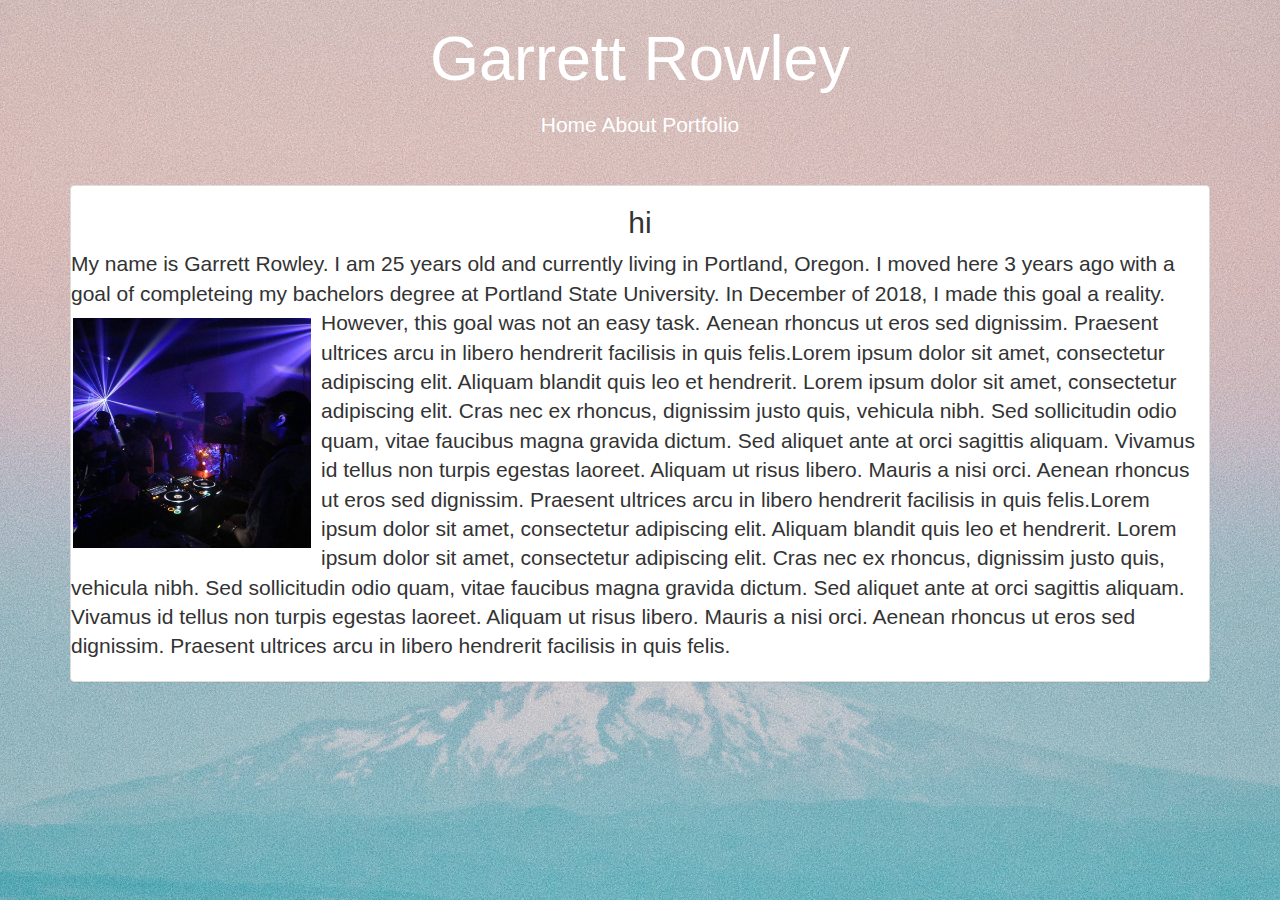
==== aboutme.html @ 8863a8f4 "adds styling to about me. fixes about me picture" ====
<!DOCTYPE html>
<html>
  <head>
    <link href="css/bootstrap.css" rel="stylesheet" type="text/css">
    <link href="css/styles.css" rel="stylesheet" type="text/css">
    <title>Garrett Rowley</title>
  </head>
  <body>
    <div class="container">
      <div class="jumbotron">
        <h1>Garrett Rowley<h1>
          <p class="links">
            <a href="home.html">Home    </a>
            <a href="aboutme.html" class="center">About</a>
            <a href="portfolio.html">Portfolio</a>
          </p>
      </div>
      <div class="col-md-12">
        <div class="panel panel-default">
          <h2 class="center">hi</h2>
            <p class="lead">  My name is Garrett Rowley. I am 25 years old and currently living in Portland, Oregon. I moved here 3 years ago with a goal of completeing my bachelors degree at Portland State University. In December of 2018, I made this goal a reality. However, this goal was not an easy task. <img src="img/me.jpg" alt="a picture of garrett rowley" class="aboutimg no-padding"> Aenean rhoncus ut eros sed dignissim. Praesent ultrices arcu in libero hendrerit facilisis in quis felis.Lorem ipsum dolor sit amet, consectetur adipiscing elit. Aliquam blandit quis leo et hendrerit. Lorem ipsum dolor sit amet, consectetur adipiscing elit. Cras nec ex rhoncus, dignissim justo quis, vehicula nibh. Sed sollicitudin odio quam, vitae faucibus magna gravida dictum. Sed aliquet ante at orci sagittis aliquam. Vivamus id tellus non turpis egestas laoreet. Aliquam ut risus libero. Mauris a nisi orci. Aenean rhoncus ut eros sed dignissim. Praesent ultrices arcu in libero hendrerit facilisis in quis felis.Lorem ipsum dolor sit amet, consectetur adipiscing elit. Aliquam blandit quis leo et hendrerit. Lorem ipsum dolor sit amet, consectetur adipiscing elit. Cras nec ex rhoncus, dignissim justo quis, vehicula nibh. Sed sollicitudin odio quam, vitae faucibus magna gravida dictum. Sed aliquet ante at orci sagittis aliquam. Vivamus id tellus non turpis egestas laoreet. Aliquam ut risus libero. Mauris a nisi orci. Aenean rhoncus ut eros sed dignissim. Praesent ultrices arcu in libero hendrerit facilisis in quis felis.</p>
  </body>
</html>
---- css/styles.css ----
body {
  background-image: url("../img/pdx.jpg");
  background-size: cover;
  background-repeat: no-repeat;
}

.jumbotron{
  padding: 4px;
  background-color: inherit;
  font-size: 24;
  color: white;

}

h1{
  text-align: center;
}

.links{
  text-align: auto;
  letter-spacing:: 4px;
  text-decoration: none;
}

a{
  color: white;
  text-decoration: none;
}

a:hover{
  color:white;
  text-decoration: none;
}

.col-md-12{
  padding: 0px;
  font-size: 16pt;
}

.no-padding {
  padding-left: 0;
  padding-right: 0;
}

.center{
  text-align: center
}

.aboutimg{
  float:left;
  height: 250px;
  width:250px;
  padding-left: 2px;
  padding-right: 10px;
  padding-top: 10px;
  padding-bottom: 10px;
}
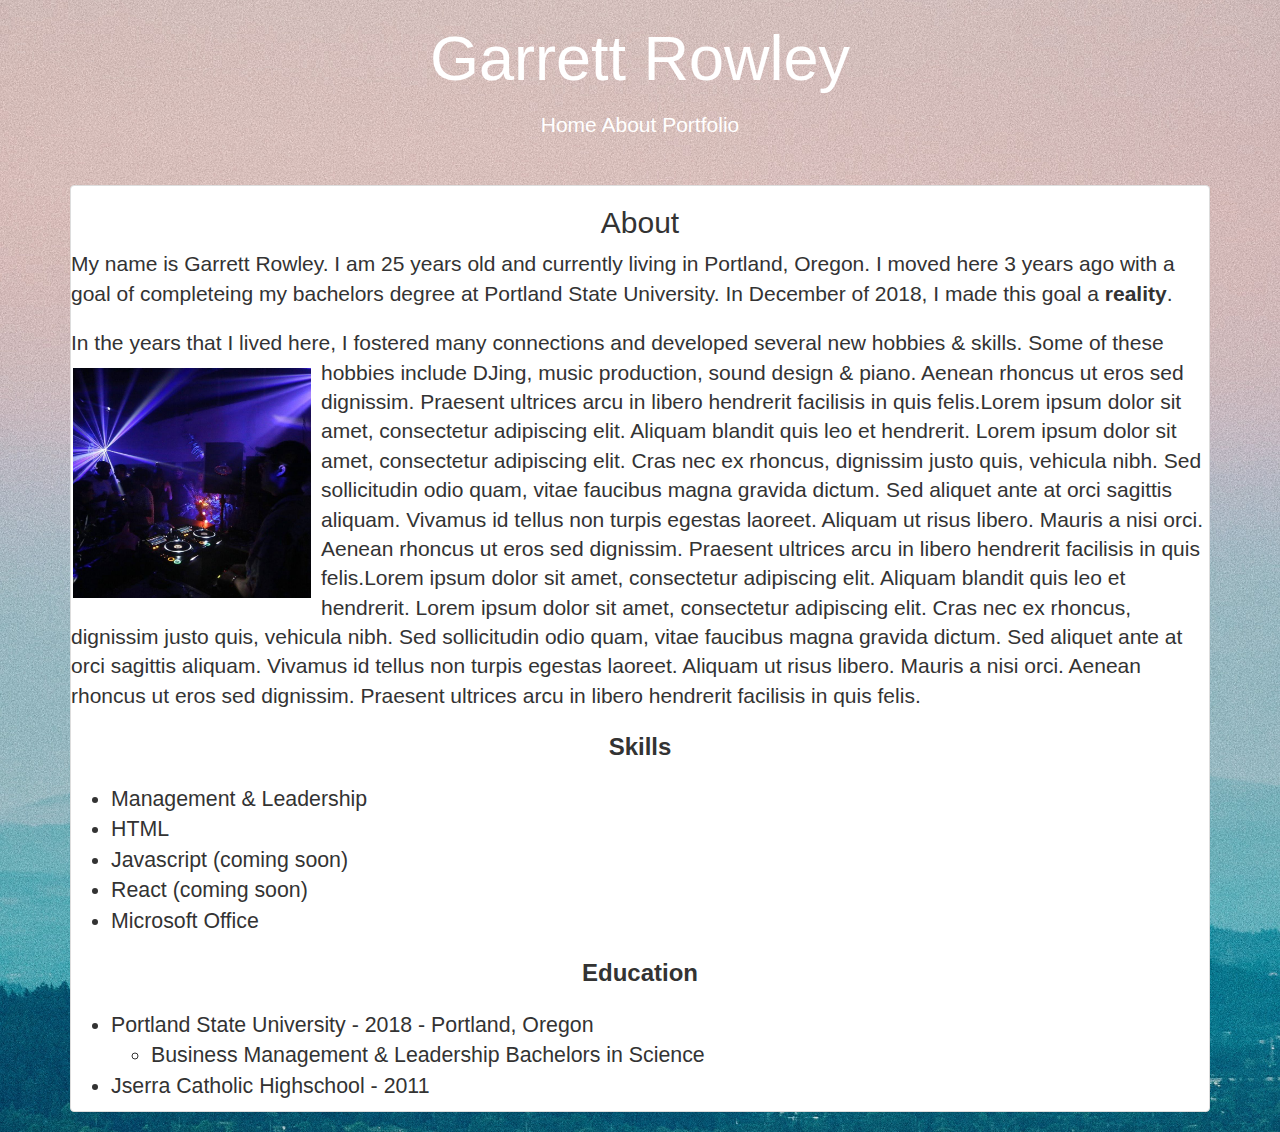
==== commit 612248c1: "adds personalized about me, skills, and education" ====
--- a/aboutme.html
+++ b/aboutme.html
@@ -17,7 +17,25 @@
       </div>
       <div class="col-md-12">
         <div class="panel panel-default">
-          <h2 class="center">hi</h2>
-            <p class="lead">  My name is Garrett Rowley. I am 25 years old and currently living in Portland, Oregon. I moved here 3 years ago with a goal of completeing my bachelors degree at Portland State University. In December of 2018, I made this goal a reality. However, this goal was not an easy task. <img src="img/me.jpg" alt="a picture of garrett rowley" class="aboutimg no-padding"> Aenean rhoncus ut eros sed dignissim. Praesent ultrices arcu in libero hendrerit facilisis in quis felis.Lorem ipsum dolor sit amet, consectetur adipiscing elit. Aliquam blandit quis leo et hendrerit. Lorem ipsum dolor sit amet, consectetur adipiscing elit. Cras nec ex rhoncus, dignissim justo quis, vehicula nibh. Sed sollicitudin odio quam, vitae faucibus magna gravida dictum. Sed aliquet ante at orci sagittis aliquam. Vivamus id tellus non turpis egestas laoreet. Aliquam ut risus libero. Mauris a nisi orci. Aenean rhoncus ut eros sed dignissim. Praesent ultrices arcu in libero hendrerit facilisis in quis felis.Lorem ipsum dolor sit amet, consectetur adipiscing elit. Aliquam blandit quis leo et hendrerit. Lorem ipsum dolor sit amet, consectetur adipiscing elit. Cras nec ex rhoncus, dignissim justo quis, vehicula nibh. Sed sollicitudin odio quam, vitae faucibus magna gravida dictum. Sed aliquet ante at orci sagittis aliquam. Vivamus id tellus non turpis egestas laoreet. Aliquam ut risus libero. Mauris a nisi orci. Aenean rhoncus ut eros sed dignissim. Praesent ultrices arcu in libero hendrerit facilisis in quis felis.</p>
+          <h2 class="center">About</h2>
+            <p class="lead">  My name is Garrett Rowley. I am 25 years old and currently living in Portland, Oregon. I moved here 3 years ago with a goal of completeing my bachelors degree at Portland State University. In December of 2018, I made this goal a <strong>reality</strong>.
+            </p>
+            <p class="lead" >In the years that I lived here, I fostered many connections and developed several new hobbies & skills. Some of these hobbies include DJing, music production, sound design & piano.<img src="img/me.jpg" alt="a picture of garrett rowley" class="aboutimg no-padding"> Aenean rhoncus ut eros sed dignissim. Praesent ultrices arcu in libero hendrerit facilisis in quis felis.Lorem ipsum dolor sit amet, consectetur adipiscing elit. Aliquam blandit quis leo et hendrerit. Lorem ipsum dolor sit amet, consectetur adipiscing elit. Cras nec ex rhoncus, dignissim justo quis, vehicula nibh. Sed sollicitudin odio quam, vitae faucibus magna gravida dictum. Sed aliquet ante at orci sagittis aliquam. Vivamus id tellus non turpis egestas laoreet. Aliquam ut risus libero. Mauris a nisi orci. Aenean rhoncus ut eros sed dignissim. Praesent ultrices arcu in libero hendrerit facilisis in quis felis.Lorem ipsum dolor sit amet, consectetur adipiscing elit. Aliquam blandit quis leo et hendrerit. Lorem ipsum dolor sit amet, consectetur adipiscing elit. Cras nec ex rhoncus, dignissim justo quis, vehicula nibh. Sed sollicitudin odio quam, vitae faucibus magna gravida dictum. Sed aliquet ante at orci sagittis aliquam. Vivamus id tellus non turpis egestas laoreet. Aliquam ut risus libero. Mauris a nisi orci. Aenean rhoncus ut eros sed dignissim. Praesent ultrices arcu in libero hendrerit facilisis in quis felis.
+            </p>
+          <h2 class="ulh2 lead"><strong>Skills</strong></h2>
+            <ul>
+              <li>Management & Leadership</li>
+              <li>HTML</li>
+              <li>Javascript (coming soon)</li>
+              <li>React (coming soon)</li>
+              <li>Microsoft Office</li>
+            </ul>
+          <h2 class="ulh2 lead"><strong>Education</strong></h2>
+            <ul>
+              <li>Portland State University - 2018 - Portland, Oregon</li>
+                <ul><li>Business Management & Leadership Bachelors in Science</li></ul>
+              <li>Jserra Catholic Highschool - 2011 </li>
+            </ul>
+    </div>
   </body>
 </html>
--- a/css/styles.css
+++ b/css/styles.css
@@ -46,6 +46,10 @@
   text-align: center
 }
 
+.right{
+  text-align: right
+}
+
 .aboutimg{
   float:left;
   height: 250px;
@@ -55,3 +59,9 @@
   padding-top: 10px;
   padding-bottom: 10px;
 }
+
+.ulh2{
+  text-align: center;
+  text-decoration: inherit;
+  font-size: 18pt;
+}
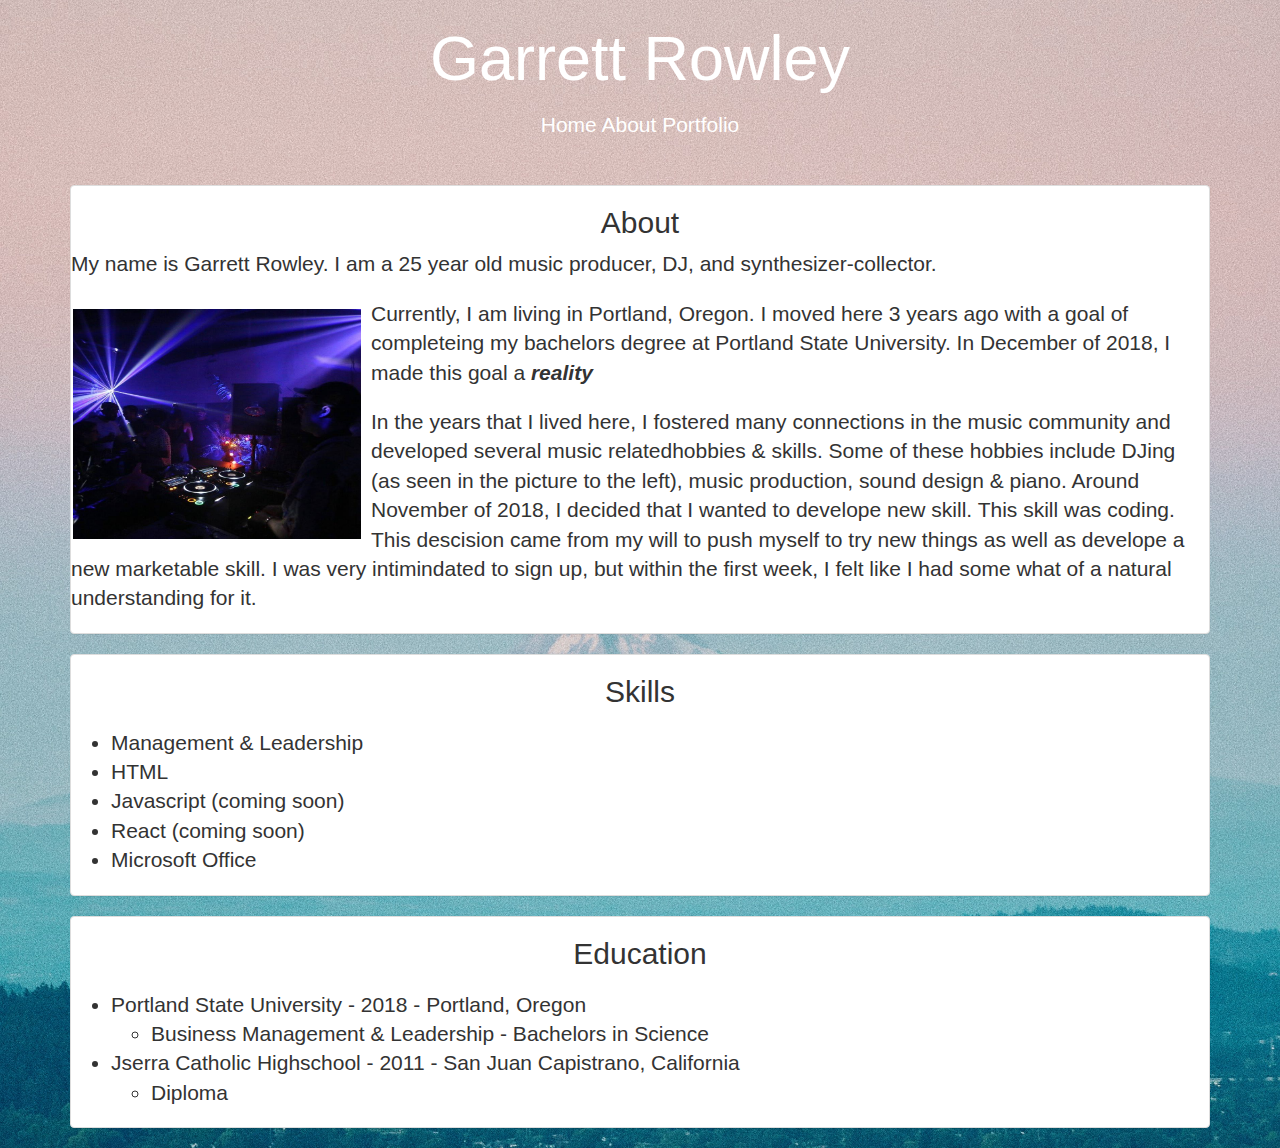
==== commit 428f99b9: "adds columns for skills and education in about me" ====
--- a/aboutme.html
+++ b/aboutme.html
@@ -18,11 +18,17 @@
       <div class="col-md-12">
         <div class="panel panel-default">
           <h2 class="center">About</h2>
-            <p class="lead">  My name is Garrett Rowley. I am 25 years old and currently living in Portland, Oregon. I moved here 3 years ago with a goal of completeing my bachelors degree at Portland State University. In December of 2018, I made this goal a <strong>reality</strong>.
+            <p class="lead">My name is Garrett Rowley. I am a 25 year old music producer, DJ, and synthesizer-collector.
             </p>
-            <p class="lead" >In the years that I lived here, I fostered many connections and developed several new hobbies & skills. Some of these hobbies include DJing, music production, sound design & piano.<img src="img/me.jpg" alt="a picture of garrett rowley" class="aboutimg no-padding"> Aenean rhoncus ut eros sed dignissim. Praesent ultrices arcu in libero hendrerit facilisis in quis felis.Lorem ipsum dolor sit amet, consectetur adipiscing elit. Aliquam blandit quis leo et hendrerit. Lorem ipsum dolor sit amet, consectetur adipiscing elit. Cras nec ex rhoncus, dignissim justo quis, vehicula nibh. Sed sollicitudin odio quam, vitae faucibus magna gravida dictum. Sed aliquet ante at orci sagittis aliquam. Vivamus id tellus non turpis egestas laoreet. Aliquam ut risus libero. Mauris a nisi orci. Aenean rhoncus ut eros sed dignissim. Praesent ultrices arcu in libero hendrerit facilisis in quis felis.Lorem ipsum dolor sit amet, consectetur adipiscing elit. Aliquam blandit quis leo et hendrerit. Lorem ipsum dolor sit amet, consectetur adipiscing elit. Cras nec ex rhoncus, dignissim justo quis, vehicula nibh. Sed sollicitudin odio quam, vitae faucibus magna gravida dictum. Sed aliquet ante at orci sagittis aliquam. Vivamus id tellus non turpis egestas laoreet. Aliquam ut risus libero. Mauris a nisi orci. Aenean rhoncus ut eros sed dignissim. Praesent ultrices arcu in libero hendrerit facilisis in quis felis.
+             <p class="lead">Currently, I am living in Portland, Oregon. <img src="img/me.jpg" alt="a picture of garrett rowley" class="aboutimg no-padding"> I moved here 3 years ago with a goal of completeing my bachelors degree at Portland State University. In December of 2018, I made this goal a <span class="boldital" >reality</span>
             </p>
-          <h2 class="ulh2 lead"><strong>Skills</strong></h2>
+            <p class="lead" >  In the years that I lived here, I fostered many connections in the music community and developed several music relatedhobbies & skills. Some of these hobbies include DJing (as seen in the picture to the left), music production, sound design & piano. Around November of 2018, I decided that I wanted to develope new skill. This skill was coding. This descision came from my will to push myself to try new things as well as develope a new marketable skill. I was very intimindated to sign up, but within the first week, I felt like I had some what of a natural understanding for it.
+            </p>
+      </div>
+    <div class="col-md-12">
+      <div class="panel panel-default">
+        <h2 class="center">Skills</h2>
+          <h2 class="lead">
             <ul>
               <li>Management & Leadership</li>
               <li>HTML</li>
@@ -30,12 +36,16 @@
               <li>React (coming soon)</li>
               <li>Microsoft Office</li>
             </ul>
-          <h2 class="ulh2 lead"><strong>Education</strong></h2>
+      </div>
+    <div class="col-md-12">
+        <div class="panel panel-default">
+          <h2 class="center">Education</h2>
+            <h2 class="lead">
             <ul>
               <li>Portland State University - 2018 - Portland, Oregon</li>
-                <ul><li>Business Management & Leadership Bachelors in Science</li></ul>
-              <li>Jserra Catholic Highschool - 2011 </li>
-            </ul>
+                <ul><li>Business Management & Leadership - Bachelors in Science</li></ul>
+              <li>Jserra Catholic Highschool - 2011 - San Juan Capistrano, California </li>
+                <ul><li>Diploma</li></ul>
     </div>
   </body>
 </html>
--- a/css/styles.css
+++ b/css/styles.css
@@ -53,7 +53,7 @@
 .aboutimg{
   float:left;
   height: 250px;
-  width:250px;
+  width:300px;
   padding-left: 2px;
   padding-right: 10px;
   padding-top: 10px;
@@ -61,7 +61,11 @@
 }
 
 .ulh2{
-  text-align: center;
   text-decoration: inherit;
   font-size: 18pt;
 }
+
+.boldital{
+  font-style: italic;
+  font-weight: bold;
+}
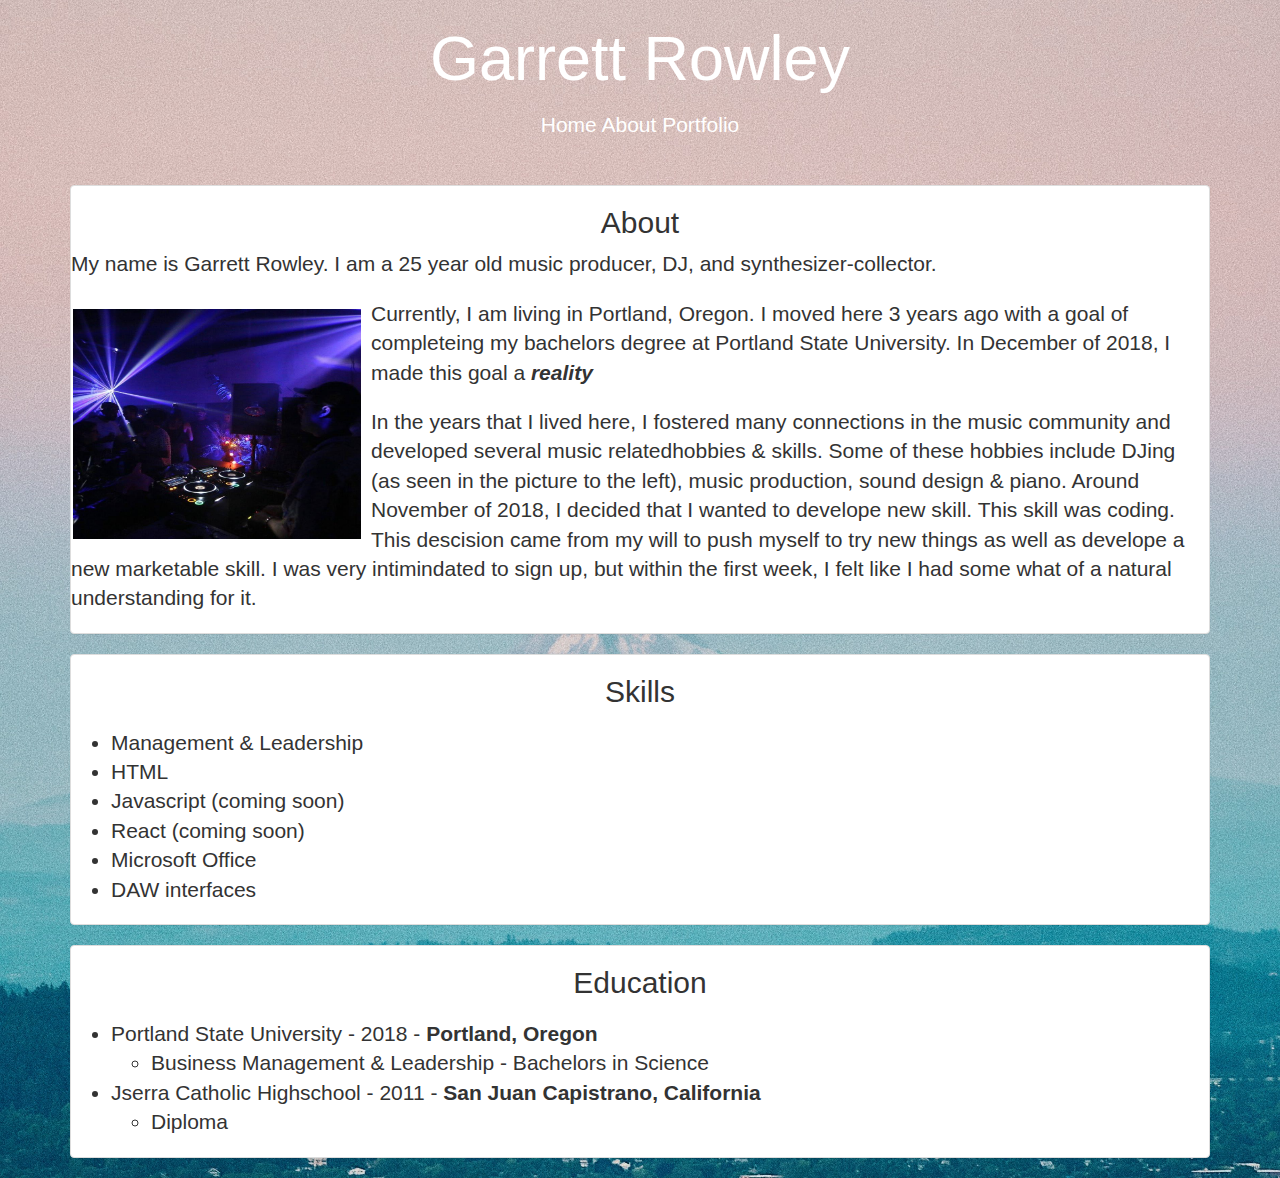
==== commit 3f88552e: "adds projects to portfolio page" ====
--- a/aboutme.html
+++ b/aboutme.html
@@ -1,33 +1,37 @@
 <!DOCTYPE html>
 <html>
-  <head>
-    <link href="css/bootstrap.css" rel="stylesheet" type="text/css">
-    <link href="css/styles.css" rel="stylesheet" type="text/css">
-    <title>Garrett Rowley</title>
-  </head>
-  <body>
-    <div class="container">
-      <div class="jumbotron">
-        <h1>Garrett Rowley<h1>
+
+<head>
+  <link href="css/bootstrap.css" rel="stylesheet" type="text/css">
+  <link href="css/styles.css" rel="stylesheet" type="text/css">
+  <title>Garrett Rowley</title>
+</head>
+<body>
+  <div class="container">
+    <div class="jumbotron">
+      <h1>Garrett Rowley<h1>
           <p class="links">
-            <a href="home.html">Home    </a>
+            <a href="home.html">Home </a>
             <a href="aboutme.html" class="center">About</a>
             <a href="portfolio.html">Portfolio</a>
           </p>
+    </div>
+    <div class="col-md-12">
+      <div class="panel panel-default">
+        <h2 class="center">About</h2>
+        <p class="lead">My name is Garrett Rowley. I am a 25 year old music producer, DJ, and synthesizer-collector.
+        </p>
+        <p class="lead">Currently, I am living in Portland, Oregon. <img src="img/me.jpg" alt="a picture of garrett rowley" class="aboutimg no-padding"> I moved here 3 years ago with a goal of completeing my bachelors degree at Portland State
+          University. In December of 2018, I made this goal a <span class="boldital">reality</span>
+        </p>
+        <p class="lead"> In the years that I lived here, I fostered many connections in the music community and developed several music relatedhobbies & skills. Some of these hobbies include DJing (as seen in the picture to the left), music
+        production, sound design & piano. Around November of 2018, I decided that I wanted to develope new skill. This skill was coding. This descision came from my will to push myself to try new things as well as develope a new marketable skill.
+        I was very intimindated to sign up, but within the first week, I felt like I had some what of a natural understanding for it.
+        </p>
       </div>
       <div class="col-md-12">
         <div class="panel panel-default">
-          <h2 class="center">About</h2>
-            <p class="lead">My name is Garrett Rowley. I am a 25 year old music producer, DJ, and synthesizer-collector.
-            </p>
-             <p class="lead">Currently, I am living in Portland, Oregon. <img src="img/me.jpg" alt="a picture of garrett rowley" class="aboutimg no-padding"> I moved here 3 years ago with a goal of completeing my bachelors degree at Portland State University. In December of 2018, I made this goal a <span class="boldital" >reality</span>
-            </p>
-            <p class="lead" >  In the years that I lived here, I fostered many connections in the music community and developed several music relatedhobbies & skills. Some of these hobbies include DJing (as seen in the picture to the left), music production, sound design & piano. Around November of 2018, I decided that I wanted to develope new skill. This skill was coding. This descision came from my will to push myself to try new things as well as develope a new marketable skill. I was very intimindated to sign up, but within the first week, I felt like I had some what of a natural understanding for it.
-            </p>
-      </div>
-    <div class="col-md-12">
-      <div class="panel panel-default">
-        <h2 class="center">Skills</h2>
+          <h2 class="center">Skills</h2>
           <h2 class="lead">
             <ul>
               <li>Management & Leadership</li>
@@ -35,17 +39,24 @@
               <li>Javascript (coming soon)</li>
               <li>React (coming soon)</li>
               <li>Microsoft Office</li>
+              <li>DAW interfaces</li>
             </ul>
-      </div>
-    <div class="col-md-12">
-        <div class="panel panel-default">
-          <h2 class="center">Education</h2>
+        </div>
+        <div class="col-md-12">
+          <div class="panel panel-default">
+            <h2 class="center">Education</h2>
             <h2 class="lead">
-            <ul>
-              <li>Portland State University - 2018 - Portland, Oregon</li>
-                <ul><li>Business Management & Leadership - Bachelors in Science</li></ul>
-              <li>Jserra Catholic Highschool - 2011 - San Juan Capistrano, California </li>
-                <ul><li>Diploma</li></ul>
-    </div>
-  </body>
+              <ul>
+                <li>Portland State University - 2018 - <strong> Portland, Oregon </strong></li>
+                <ul>
+                  <li>Business Management & Leadership - Bachelors in Science</li>
+                </ul>
+                <li>Jserra Catholic Highschool - 2011 - <strong>San Juan Capistrano, California </strong> </li>
+                <ul>
+                  <li>Diploma</li>
+                </ul>
+              </ul>
+  </div>
+</body>
+
 </html>
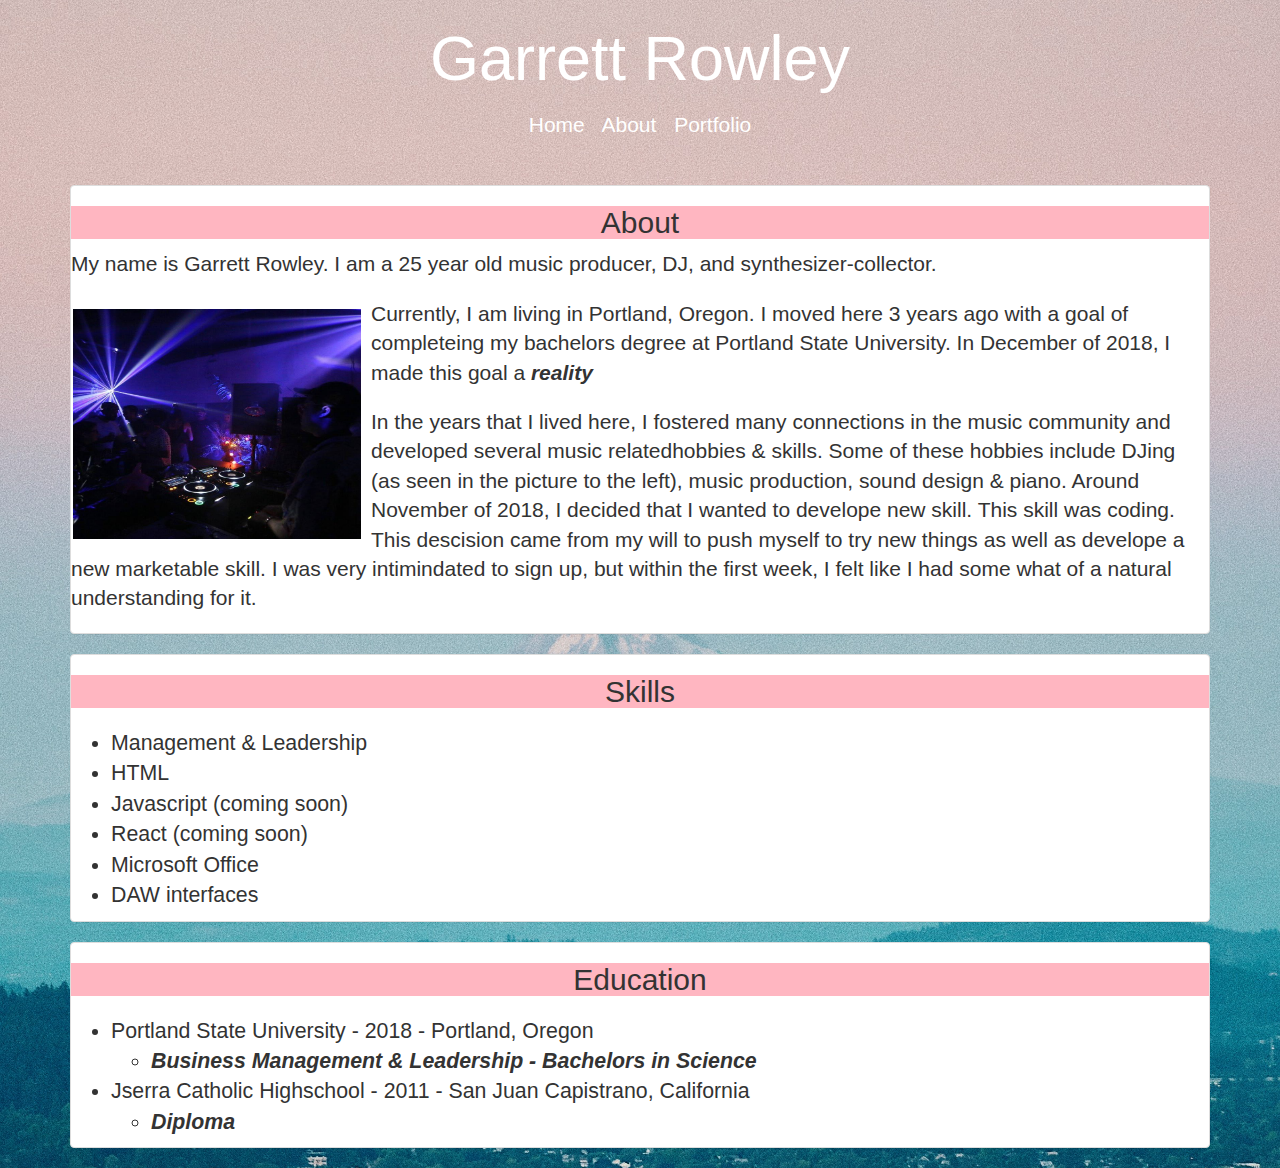
==== commit 1b92a48a: "fixes links adds border background to text boxes" ====
--- a/aboutme.html
+++ b/aboutme.html
@@ -11,28 +11,28 @@
     <div class="jumbotron">
       <h1>Garrett Rowley<h1>
           <p class="links">
-            <a href="home.html">Home </a>
-            <a href="aboutme.html" class="center">About</a>
-            <a href="portfolio.html">Portfolio</a>
+            <a href="home.html"class="link">Home </a>
+            <a href="aboutme.html" class="link">About</a>
+            <a href="portfolio.html"class="link">Portfolio</a>
           </p>
     </div>
     <div class="col-md-12">
       <div class="panel panel-default">
         <h2 class="center">About</h2>
-        <p class="lead">My name is Garrett Rowley. I am a 25 year old music producer, DJ, and synthesizer-collector.
-        </p>
-        <p class="lead">Currently, I am living in Portland, Oregon. <img src="img/me.jpg" alt="a picture of garrett rowley" class="aboutimg no-padding"> I moved here 3 years ago with a goal of completeing my bachelors degree at Portland State
-          University. In December of 2018, I made this goal a <span class="boldital">reality</span>
-        </p>
-        <p class="lead"> In the years that I lived here, I fostered many connections in the music community and developed several music relatedhobbies & skills. Some of these hobbies include DJing (as seen in the picture to the left), music
-        production, sound design & piano. Around November of 2018, I decided that I wanted to develope new skill. This skill was coding. This descision came from my will to push myself to try new things as well as develope a new marketable skill.
-        I was very intimindated to sign up, but within the first week, I felt like I had some what of a natural understanding for it.
-        </p>
+          <p class="lead">My name is Garrett Rowley. I am a 25 year old music producer, DJ, and synthesizer-collector.
+          </p>
+          <p class="lead">Currently, I am living in Portland, Oregon. <img src="img/me.jpg" alt="a picture of garrett rowley" class="aboutimg no-padding"> I moved here 3 years ago with a goal of completeing my bachelors degree at Portland State
+            University. In December of 2018, I made this goal a <span class="boldital">reality</span>
+          </p>
+          <p class="lead"> In the years that I lived here, I fostered many connections in the music community and developed several music relatedhobbies & skills. Some of these hobbies include DJing (as seen in the picture to the left), music
+          production, sound design & piano. Around November of 2018, I decided that I wanted to develope new skill. This skill was coding. This descision came from my will to push myself to try new things as well as develope a new marketable skill.
+          I was very intimindated to sign up, but within the first week, I felt like I had some what of a natural understanding for it.
+          </p>
       </div>
       <div class="col-md-12">
         <div class="panel panel-default">
           <h2 class="center">Skills</h2>
-          <h2 class="lead">
+          <p class="lead">
             <ul>
               <li>Management & Leadership</li>
               <li>HTML</li>
@@ -41,21 +41,25 @@
               <li>Microsoft Office</li>
               <li>DAW interfaces</li>
             </ul>
+
+          </p>
         </div>
         <div class="col-md-12">
           <div class="panel panel-default">
             <h2 class="center">Education</h2>
-            <h2 class="lead">
+            <p class="lead">
               <ul>
-                <li>Portland State University - 2018 - <strong> Portland, Oregon </strong></li>
+                <li>Portland State University - 2018 - Portland, Oregon</li>
                 <ul>
-                  <li>Business Management & Leadership - Bachelors in Science</li>
+                  <li class="boldital">Business Management & Leadership - Bachelors in Science</li>
                 </ul>
-                <li>Jserra Catholic Highschool - 2011 - <strong>San Juan Capistrano, California </strong> </li>
+                <li>Jserra Catholic Highschool - 2011 - San Juan Capistrano, California </li>
                 <ul>
-                  <li>Diploma</li>
+                  <li class="boldital">Diploma</li>
                 </ul>
               </ul>
+            </p>
+          </div>
   </div>
 </body>
 
--- a/css/styles.css
+++ b/css/styles.css
@@ -1,7 +1,8 @@
-body {
+body{
   background-image: url("../img/pdx.jpg");
   background-size: cover;
   background-repeat: no-repeat;
+  background-attachment: fixed;
 }
 
 .jumbotron{
@@ -9,7 +10,6 @@
   background-color: inherit;
   font-size: 24;
   color: white;
-
 }
 
 h1{
@@ -20,9 +20,10 @@
   text-align: auto;
   letter-spacing:: 4px;
   text-decoration: none;
+  word-spacing: 12px
 }
 
-a{
+a.link{
   color: white;
   text-decoration: none;
 }
@@ -69,3 +70,8 @@
   font-style: italic;
   font-weight: bold;
 }
+
+h2{
+  background-color: lightpink;
+  padding: none;
+}
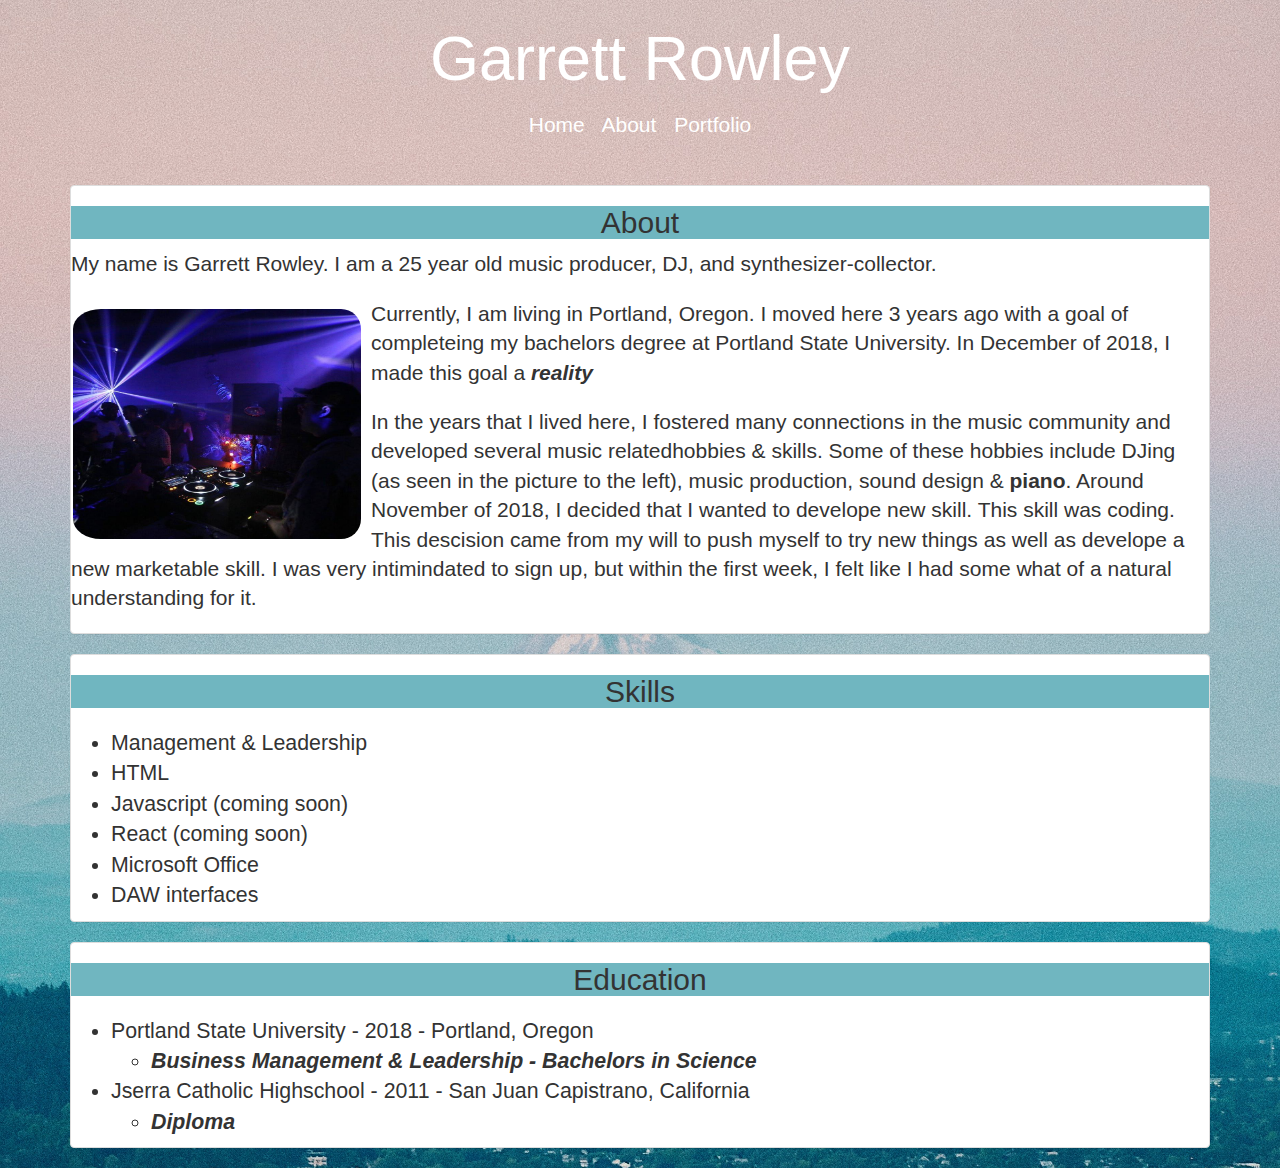
==== commit 5bdbe18a: "changes color of boarders" ====
--- a/aboutme.html
+++ b/aboutme.html
@@ -1,6 +1,5 @@
 <!DOCTYPE html>
 <html>
-
 <head>
   <link href="css/bootstrap.css" rel="stylesheet" type="text/css">
   <link href="css/styles.css" rel="stylesheet" type="text/css">
@@ -25,7 +24,7 @@
             University. In December of 2018, I made this goal a <span class="boldital">reality</span>
           </p>
           <p class="lead"> In the years that I lived here, I fostered many connections in the music community and developed several music relatedhobbies & skills. Some of these hobbies include DJing (as seen in the picture to the left), music
-          production, sound design & piano. Around November of 2018, I decided that I wanted to develope new skill. This skill was coding. This descision came from my will to push myself to try new things as well as develope a new marketable skill.
+          production, sound design & <strong>piano</strong>. Around November of 2018, I decided that I wanted to develope new skill. This skill was coding. This descision came from my will to push myself to try new things as well as develope a new marketable skill.
           I was very intimindated to sign up, but within the first week, I felt like I had some what of a natural understanding for it.
           </p>
       </div>
--- a/css/styles.css
+++ b/css/styles.css
@@ -59,6 +59,7 @@
   padding-right: 10px;
   padding-top: 10px;
   padding-bottom: 10px;
+  border-radius: 30px;
 }
 
 .ulh2{
@@ -72,6 +73,11 @@
 }
 
 h2{
-  background-color: lightpink;
+  background-color:#70B6C0;
   padding: none;
 }
+
+img.home{
+  border-radius: 30px;
+  border:color white
+}
